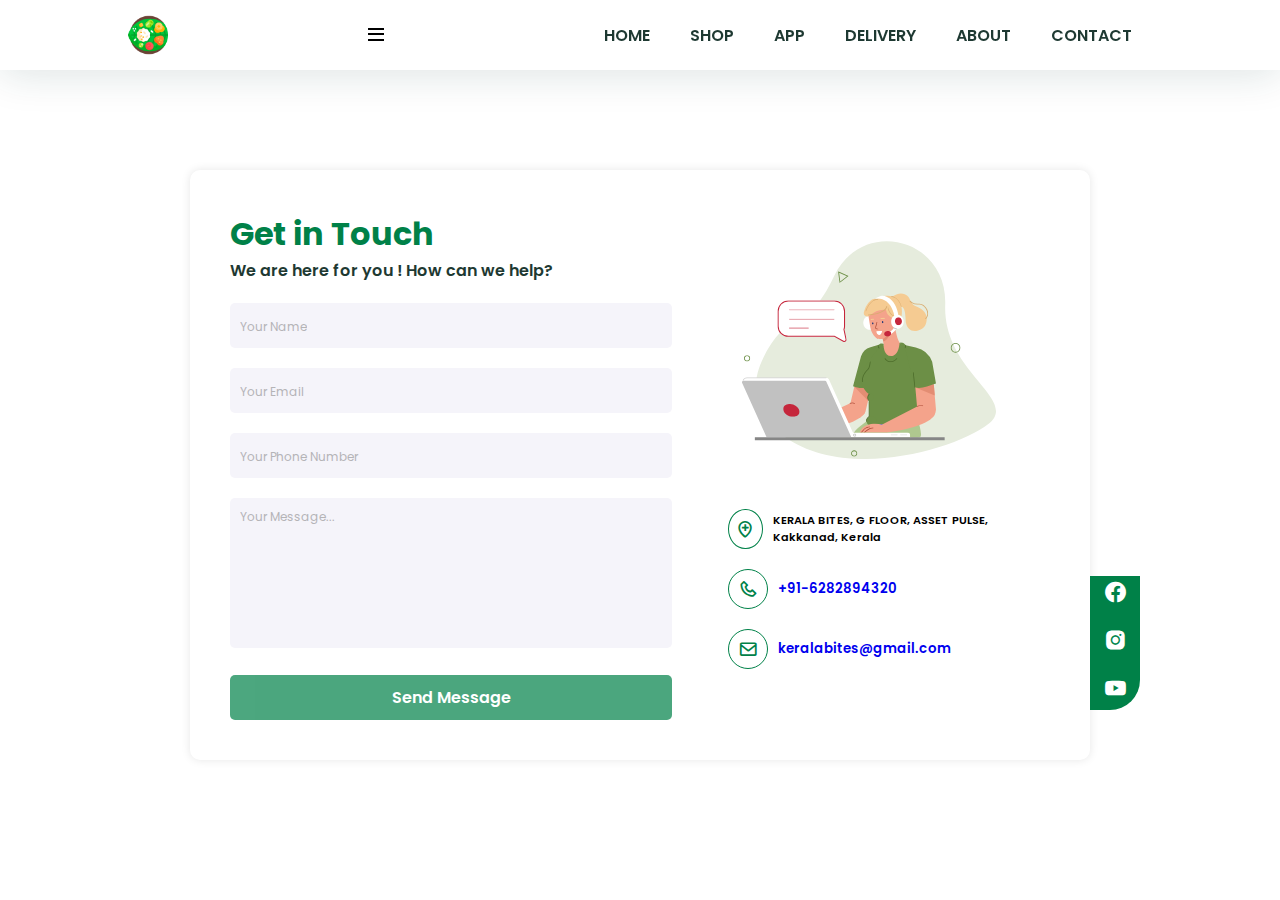
==== contact.html @ baeefce4 "created 6 html pages, added style and javascript" ====
<!DOCTYPE html>
<html lang="en">
<head>
    <meta charset="UTF-8">
    <meta name="viewport" content="width=device-width, initial-scale=1.0">
    <title>Kerala Sadhya</title>
    <!--Link To Css -->
    <link rel="stylesheet" href="css/style.css">
    <!--Box Icons-->
    <link href='https://unpkg.com/boxicons@2.1.4/css/boxicons.min.css' rel='stylesheet'>
</head>
<body>
    <header>
        <a href="#" class="logo"><img src="img/logo.png" alt=""></a>
        <div class="bx bx-menu" id="menu-icon"></div>
        <ul class="navbar">
                <li><a href="index.html">Home</a></li>
                <li><a href="shop.html">Shop</a></li>
                <li><a href="app.html">App</a></li>
                <li><a href="delivery.html">Delivery</a></li>
                <li><a href="about.html">About</a></li>
                <li><a href="contact.html">Contact</a></li>
        </ul>
    </header>
    <section class="contact" id="contact">
       
        <div class="contact-container">
            <div class="left">
                <div class="heading2">
                    <h3>Get in Touch</h3>
                    <span>We are here for you ! How can we help?</span>
                </div>

                <form id="contactForm" action="#">
                    <div class="inputBox">
                        <input type="text" id="name" class="name" placeholder="Your Name" required>
                        <span class="error" id="nameError"></span>
                    </div>
                    <div class="inputBox">
                        <input type="email" id="email" name="email" placeholder="Your Email" required>
                        <span class="error" id="emailError"></span>
                    </div>
                    <div class="inputBox">   
                        <input type="tel" id="phone" name="phone" placeholder="Your Phone Number" required>
                        <span class="error" id="phoneError"></span>
                    </div>
                    <div class="inputBox">
                        <textarea id="message" name="message" placeholder="Your Message..." rows="5" required></textarea>
                        <span class="error" id="messageError"></span>
                    </div>
                    <button type="submit" class="submit">Send Message</button>
                </form>
            </div>
            <div class="right">
                <div class="illustration">
                    <img src="img/contactus.svg" alt="">
                </div>
                <div class="contact-info">
                    <div class="infoBox">
                        <div class="icon">
                            <i class='bx bx-location-plus'></i>
                        </div>
                        <div class="text">
                            <p>KERALA BITES, G FLOOR, ASSET PULSE, Kakkanad, Kerala </p>
                        </div>
                    </div>
                    <div class="infoBox">
                        <div class="icon">
                            <i class='bx bx-phone' ></i>
                        </div>
                        <div class="text">
                            <a href="tel:+91-6282894320">+91-6282894320</a>
                        </div>
                    </div>
                    <div class="infoBox">
                        <div class="icon">
                            <i class='bx bx-envelope' ></i>
                        </div>
                        <div class="text">
                            <a href="mailto:keralabites@gmail.com">keralabites@gmail.com</a>
                        </div>
                    </div>
                </div>
            </div>
            <div class="social-icons">
                <a href="#">
                    <i class='bx bxl-facebook-circle'></i>
                </a>
                <a href="#">
                    <i class='bx bxl-instagram-alt' ></i>
                </a>
                <a href="#">
                    <i class='bx bxl-youtube' ></i>
                </a>
            </div>
        </div>
    </section>
    <script src="scripts.js"></script>
</body>
</html>
---- css/style.css ----
@import url('https://fonts.googleapis.com/css2?family=Poppins:ital,wght@0,400;0,500;0,600;0,700;0,800;0,900;1,400;1,500;1,600;1,700;1,800;1,900&display=swap');

*{
    margin: 0;
    padding: 0;
    box-sizing: border-box;
    scroll-padding-top: 2rem;
    font-family: "Poppins", sans-serif;
    list-style: none;
    scroll-behavior: smooth;
    text-decoration: none;
}

:root{
    --main-color :#008148;
    --second-color:#1e3932;
}

*::selection{
    color: #fff;
    background: var(--main-color);
}

section {
    padding: 7% 10%;

}

img{
    width : 100%;
}

header{
    position: fixed;
    width: 100%;
    top:0;
    right: 0;
    z-index: 1000;
    display: flex;
    align-items: center;
    justify-content: space-between;
    background-color: #fff;
    box-shadow: 0 4px 41px rgb(14 55 54 / 14%);
    padding : 15px 10%;
    transition : 0.2s;
}

.logo{
    display: flex;
    align-items: center;
}

.logo img{
    width: 40px;
}

.navbar{
    display : flex;
}

.navbar a {
font-size: 1 rem;
padding: 11px 20px;
color : var(--second-color);
font-weight : 600;
text-transform: uppercase;
}


.navbar a:hover{
    color : var(--main-color);
}

#menu-icon{
    font-size: 24px;
    cursor: pointer;
    /* z-index: 1001; */
}

.home{
    width:100%;
    min-height:100vh;
    display: flex;
    flex-wrap: wrap;
    align-items:center;
    background: #ffdf8d;
    gap:10rem;
}

.home-text{
    flex:1 1 17rem;
    border: 2px solid rgb(3, 90, 220);
}

.home-text span{
    font-size: 1rem;
    text-transform: uppercase;
    font-weight : 600;
    color: var(--second-color);

}

.home-text h1{
    font-size: 3.2rem;
    color:var(--main-color);
    font-weight: bolder;
}

.home-text h3{
    font-size: 1.8rem;
    color:var(--second-color);
    font-weight: 600;
    margin: 0.5rem 0 1.4rem;
    text-transform: capitalize;

}

.btn{
    padding : 7px 16px;
    border:2px solid var(--second-color);
    border-radius: 40px;
    color:var(--second-color);
    font-weight: 500;
     
}

.btn:hover{
    color:#fff;
    background:var(--second-color);
}

.home-img{
    flex: 1 1 17rem;
    display: flex;
    justify-content: center;
    border: 2px solid red;
} 

.home-img img{
    width: 25rem;
    height: 25rem;
    animation: animate 3s linear infinite;
}

@keyframes animate {
    0%{
        transform :translate(10px, 0)
    }
    50%{
        transform :translate(0px, -7px)
    }
    100%{
        transform :translate(10px, 0)
    }
    
}

.heading{
    margin-top:5rem;
    text-align: center;
}
    
.heading span{
    text-align: center;
    font-size: 1rem;
    font-weight: 600;
    color: var(--second-color);
}

.heading h1{
    font-size: 2rem;
    color:var(--main-color)
}

.shop-container{
    display: flex;
    flex-wrap:wrap;
    gap:1rem;
    margin-top:5rem;
    /* background-color: aqua; */
}

.shop-container .box {
    flex:1 1 10rem;
    background: var(--main-color);
    padding: 20px;
    display: flex;
    flex-direction: column;
    text-align:center;
    align-items: center;
    margin-top:3rem;
    margin-bottom:3rem;
    border-radius: 0.5rem;
}

.shop-container .box .box-img{
    width : 200px;
    height: 150px;
    margin-top: -100px;
    /* background-color: red; */
} 

.shop-container .box .box-img img {
    width:100%;
    height:100%;
    object-fit: contain;

}

.stars{
    margin : 1rem 0 0.1rem;

}

.shop-container .box .stars .bx{
    color:#ebdbc8;

}

.shop-container .box h2{
    color:#ebdbc8;
    font-size:1.2rem;
}

.shop-container .box span{
    color:#ebdbc7;
    font-size:1.4rem;
    font-weight:500;
    margin:0.2rem 0 0.5rem;
}

.box .btn {
    border:2px solid #ebdbc8;
    color:#ebdbc8;
}

.box .btn:hover{
    background:#ebdbc8;
    color:var(--second-color);
}


.partner-container,
.app-container{
    display:flex;
    flex-wrap: wrap;
    gap: 1.5rem;
    margin-top:2rem;
}

.delivery-img,
.app-img{
    flex:1 1 21rem;
}


.delivery-text,
.app-text{
    flex:1 1 21rem;
}

.delivery-text h2 ,
.app-text h2{
    font-size: 1.2rem;
    color: var(--second-color);

}

.delivery-text p , 
.app-text p{
    margin: 0.5rem 0 1rem;
    text-align:justify;    
}

.social-btns {
 display: flex;
 align-items: center;
 /* background-color: #ffdf8d; */
 /* justify-content: center; */
}

.app-btn{
  display: flex;
  justify-content: center;
  align-items: center;
  width: 45%;
  max-width: 160px;
  color: #fff;
  margin: 20px 10px;
  text-align: left;
  border-radius: 5px;
  text-decoration: none;
  font-family: "Lucida Grande", sans-serif;
  font-size: 10px;
  text-transform: uppercase;
  background-color: #101010;
  transition: background-color 0.25s linear;
}

.app-btn:hover {
        background-color: #454545;
}

.app-btn i {
   width: 20%;
   text-align: center;
   font-size: 28px;
   margin-right: 7px;
  }

.big-txt {
   font-size: 17px;
   text-transform: capitalize;
  }

  footer{
    display: flex;
    flex-direction: column;
    align-items: center;
    font-size:15px;
    padding: 3rem;
  }

  .social {
    margin:0.5rem; 
    font-size:25px;

  }

  .social a .bx{
    padding: 5px;
    color:#fff;
    background: #000;
    border-radius: 50%;
  }

  .social a .bx:hover{
    background-color: var(--main-color);
    padding: 5px;
    color:#fff;
    border-radius: 50%;
  }

  .links{
    margin:1rem 0 1rem;

  }
  .links a{
    font-size: 1rem;
    font-weight:500;
    color:var(--second-color);
    padding: 1rem;
  }

  .links a:hover{
    color:var(--main-color);

  }

  .contact{
    max-height:93vh;
    display: flex;
    align-items: center;
    justify-content: center;
    margin-top:5rem;
    /* background-color: #f5f4fa; */
}
.contact-container{
    position: relative;
    width: 100%;
    max-width: 900px;
    padding: 40px;
    display: flex;
    gap: 1rem;
    border-radius: 10px;
    background-color: #fff;
    box-shadow: 0 0 10px rgba(0, 0, 0, 0.1);
}

.contact-container .heading2 h3{
    font-size: 2rem;
    color: var(--main-color);
}

.contact-container .heading2 span{
    font-size: 1rem;
    font-weight: 600;
    color:var(--second-color);
}

.left{
    width:55%;
}


form{
    margin-top: 20px;
}

.inputBox{
    position: relative;
    margin-bottom: 20px;
}

.inputBox input,
.inputBox textarea{
    width: 100%;
    padding:10px;
    font-size: 16px;
    border-radius: 5px;
    border: none;
    outline: none;
    background-color: #f5f4fa;
}
.inputBox.error input,
.inputBox.error textarea{
    border-bottom:1px solid red;
}


.inputBox textarea{
    resize: none;
    height: 150px;
}

.submit{
    width: 100%;
    display: inline-block;
    padding: 10px 20px;
    font-size: 16px;
    font-weight: 600;
    border: none;
    color: #fff;
    background-color: var(--main-color);
    border-radius: 5px;
    cursor: pointer;
    transition: 0.5s;
    opacity: 0.7; 
}

.submit:hover{
    opacity: 1;
    background-color: #088d51;
}

.inputBox input::placeholder,
.inputBox textarea::placeholder{
    opacity: 0.5;
    font-size: 12px;
}

.right{
    width: 45%;
    /* background-color: #000; */

}

.illustration{
    display: flex;
    width: 100%;
    margin: 0 auto;


} 

 .illustration img{
    width: 70%;
    margin: auto;
    margin-top: 30px;
} 

.contact-info{
    display: flex;
    flex-direction: column;
    width: 100%;
    gap: 20px;
    margin-top: 50px;
    font-size: smaller;
    font-weight: 600;

}

.infoBox{

    display: flex;
    align-items: center;
    gap: 10px;
    margin-left: 40px;

}

.infoBox .icon {
    width:40px;
    height: 40px;
    font-size:20px;
    display: flex;
    align-items: center;
    justify-content: center;
    border-radius: 50%;
    border: 1px solid var(--main-color);
    color: var(--main-color);
}

.infoBox .text a {
    text-decoration: none;
    margin: 0;

}

.infoBox .text p {
   font-size: 0.7rem;

}

.infoBox .text{
    margin: 0;
}

.social-icons{
    position: absolute;
    right: -50px;
    bottom: 50px;
    width: 50px;
    display: flex;
    flex-direction: column;
    gap: 10px;
    font-size: 25px;
    align-items: center;
    background-color: var(--main-color);
    color: #fff;
    border-bottom-right-radius: 30px;
}

.social-icons a{
    text-decoration: none;
    color: white;
}


  @media (max-width:1150px){
    header{
        padding:18px 7%
    }
    section{
        padding: 120px 7%;
    }
    .home-text h1{
        font-size:3rem;
    }
    .home-text h2{
        font-size:1.5rem;
    }
  }

  @media (max-width:991px){
    header{
        padding:18px 4%
    }
    section{
        padding: 50px 4%;
    }
    .home-text h1{
        font-size:3rem;
    }
    .home-text h2{
        font-size:1.5rem;
    }
  } 

  @media (max-width:768px){
    header{
        padding:11px 4%
    }
    #menu-icon{
        display:initial;

    }
    header .navbar{
        position: absolute;
        top:-500px;
        left:0;
        right:0;
        display:flex;
        flex-direction: column;
        background: #fff;
        box-shadow: 0 4px 4px rgb(14 55 54 / 14%);
        border-top: 2px solid var(--main-color);
        transition: 0.2s;
        text-align: left;
    }
    .navbar.active{
        top:100%;

    }
    .navbar a{
        padding: 1.5rem;
        display: block;
        color:var(--second-color);
    }

    .contact-container{
        flex-direction: column;
        gap: 40px;
        padding: 20px;
    }
    .left, 
    .right {
        width: 100%;
    }
    .contact-info{
        margin-top: 40px;
    }

    .social-icons{
        position: relative;
        right:0;
        bottom: 0;
        width: 100%;
        max-width: 200px;
        margin: auto;
        padding: 10px 20px;
        flex-direction: row;
        justify-content: space-between;
        border-radius: 0;
        
      }
  }
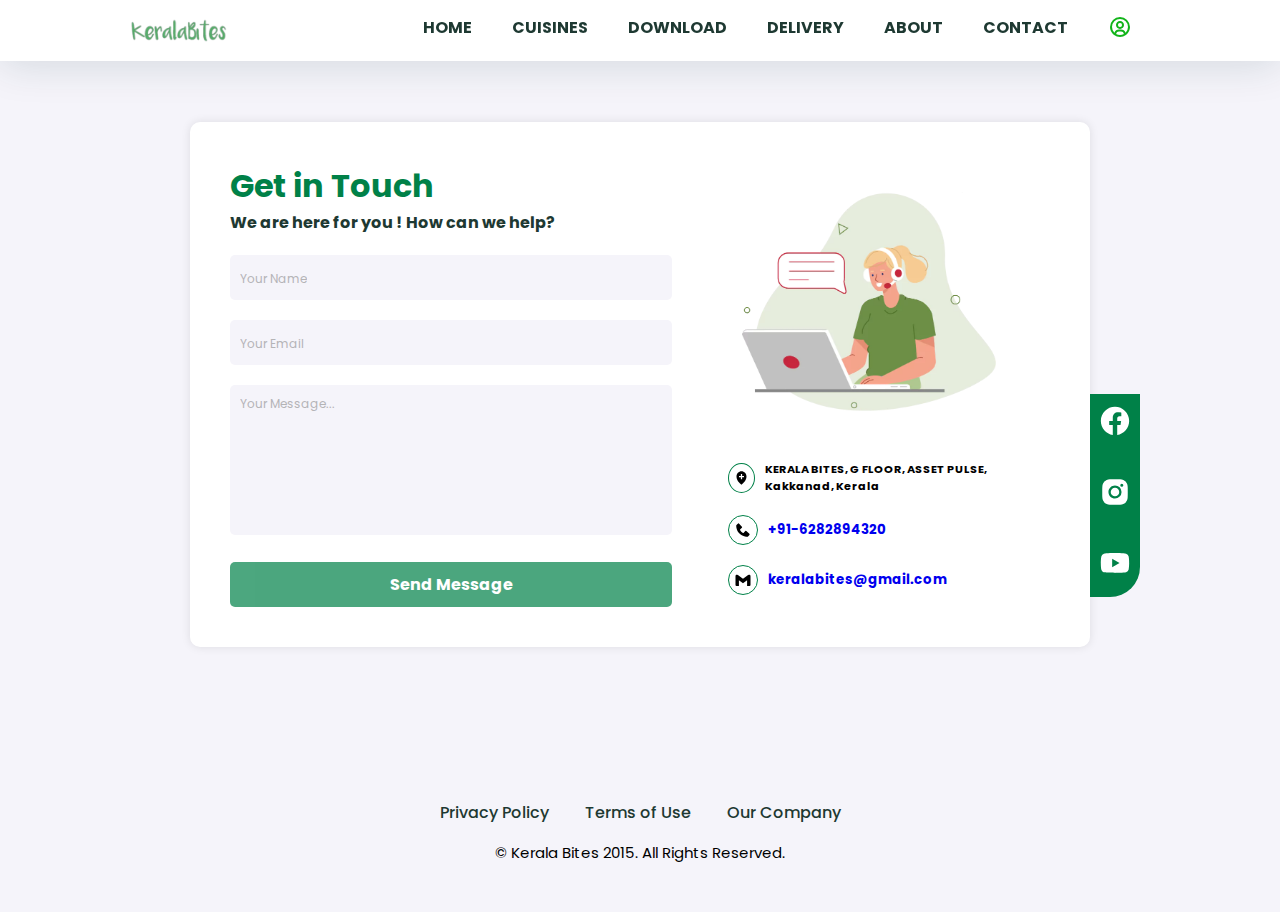
==== commit ea82d53f: "completed the website and made it responsive" ====
--- a/contact.html
+++ b/contact.html
@@ -3,27 +3,34 @@
 <head>
     <meta charset="UTF-8">
     <meta name="viewport" content="width=device-width, initial-scale=1.0">
-    <title>Kerala Sadhya</title>
+    <meta name="description" content="This is KeralaBites where you can order your favorite kerala food">
+    <title>KeralaBites | Enquiry</title>
     <!--Link To Css -->
     <link rel="stylesheet" href="css/style.css">
-    <!--Box Icons-->
-    <link href='https://unpkg.com/boxicons@2.1.4/css/boxicons.min.css' rel='stylesheet'>
 </head>
 <body>
+    <!--Navbar-->
     <header>
-        <a href="#" class="logo"><img src="img/logo.png" alt=""></a>
-        <div class="bx bx-menu" id="menu-icon"></div>
+        <a href="index.html" class="logo" aria-label="Go to homepage">
+            <img src="img/logo.webp" alt="Company Logo">
+        </a>
+        <svg id="menu-icon" xmlns="http://www.w3.org/2000/svg" width="24" height="24" viewBox="0 0 24 24">
+            <path d="M4 6h16v2H4zm0 5h16v2H4zm0 5h16v2H4z"></path>
+        </svg>
         <ul class="navbar">
                 <li><a href="index.html">Home</a></li>
-                <li><a href="shop.html">Shop</a></li>
-                <li><a href="app.html">App</a></li>
+                <li><a href="menu.html">Cuisines</a></li>
+                <li><a href="download.html">Download</a></li>
                 <li><a href="delivery.html">Delivery</a></li>
                 <li><a href="about.html">About</a></li>
                 <li><a href="contact.html">Contact</a></li>
+                <li><a href="#" aria-label="Register or Login" id="user-icon">
+                    <svg xmlns="http://www.w3.org/2000/svg" width="24" height="24" viewBox="0 0 24 24"><path d="M12 2A10.13 10.13 0 0 0 2 12a10 10 0 0 0 4 7.92V20h.1a9.7 9.7 0 0 0 11.8 0h.1v-.08A10 10 0 0 0 22 12 10.13 10.13 0 0 0 12 2zM8.07 18.93A3 3 0 0 1 11 16.57h2a3 3 0 0 1 2.93 2.36 7.75 7.75 0 0 1-7.86 0zm9.54-1.29A5 5 0 0 0 13 14.57h-2a5 5 0 0 0-4.61 3.07A8 8 0 0 1 4 12a8.1 8.1 0 0 1 8-8 8.1 8.1 0 0 1 8 8 8 8 0 0 1-2.39 5.64z"></path><path d="M12 6a3.91 3.91 0 0 0-4 4 3.91 3.91 0 0 0 4 4 3.91 3.91 0 0 0 4-4 3.91 3.91 0 0 0-4-4zm0 6a1.91 1.91 0 0 1-2-2 1.91 1.91 0 0 1 2-2 1.91 1.91 0 0 1 2 2 1.91 1.91 0 0 1-2 2z"></path></svg>
+                    </a></li> 
         </ul>
     </header>
-    <section class="contact" id="contact">
-       
+    
+    <section class="contact" id="contact">  
         <div class="contact-container">
             <div class="left">
                 <div class="heading2">
@@ -33,32 +40,28 @@
 
                 <form id="contactForm" action="#">
                     <div class="inputBox">
-                        <input type="text" id="name" class="name" placeholder="Your Name" required>
-                        <span class="error" id="nameError"></span>
+                        <input type="text" id="name" class="name" placeholder="Your Name" >
+                        <!-- <span class="error" id="nameError"></span> -->
                     </div>
                     <div class="inputBox">
-                        <input type="email" id="email" name="email" placeholder="Your Email" required>
-                        <span class="error" id="emailError"></span>
-                    </div>
-                    <div class="inputBox">   
-                        <input type="tel" id="phone" name="phone" placeholder="Your Phone Number" required>
-                        <span class="error" id="phoneError"></span>
+                        <input type="text" id="email" class="email" name="email" placeholder="Your Email" >
+                        <!-- <span class="error" id="emailError"></span> -->
                     </div>
                     <div class="inputBox">
-                        <textarea id="message" name="message" placeholder="Your Message..." rows="5" required></textarea>
-                        <span class="error" id="messageError"></span>
+                        <textarea id="message" class="message" name="message" placeholder="Your Message..." rows="5" ></textarea>
+                        <!-- <span class="error" id="messageError"></span> -->
                     </div>
                     <button type="submit" class="submit">Send Message</button>
                 </form>
             </div>
             <div class="right">
                 <div class="illustration">
-                    <img src="img/contactus.svg" alt="">
+                    <img src="img/contactus.webp" alt="">
                 </div>
                 <div class="contact-info">
                     <div class="infoBox">
                         <div class="icon">
-                            <i class='bx bx-location-plus'></i>
+                            <img src="img/location.svg" alt="location_icon">
                         </div>
                         <div class="text">
                             <p>KERALA BITES, G FLOOR, ASSET PULSE, Kakkanad, Kerala </p>
@@ -66,7 +69,8 @@
                     </div>
                     <div class="infoBox">
                         <div class="icon">
-                            <i class='bx bx-phone' ></i>
+                            <img src="img/phone.svg" alt="phone_icon">
+
                         </div>
                         <div class="text">
                             <a href="tel:+91-6282894320">+91-6282894320</a>
@@ -74,7 +78,7 @@
                     </div>
                     <div class="infoBox">
                         <div class="icon">
-                            <i class='bx bx-envelope' ></i>
+                            <img src="img/gmail.svg" alt="gmail_icon">
                         </div>
                         <div class="text">
                             <a href="mailto:keralabites@gmail.com">keralabites@gmail.com</a>
@@ -83,18 +87,28 @@
                 </div>
             </div>
             <div class="social-icons">
-                <a href="#">
-                    <i class='bx bxl-facebook-circle'></i>
+                <a href="https://www.facebook.com" aria-label="Visit Facebook">
+                    <!-- <i class='bx bxl-facebook-circle'></i> -->
+                    <svg class='bx' xmlns="http://www.w3.org/2000/svg" viewBox="0 0 24 24" ><path d="M12.001 2.002c-5.522 0-9.999 4.477-9.999 9.999 0 4.99 3.656 9.126 8.437 9.879v-6.988h-2.54v-2.891h2.54V9.798c0-2.508 1.493-3.891 3.776-3.891 1.094 0 2.24.195 2.24.195v2.459h-1.264c-1.24 0-1.628.772-1.628 1.563v1.875h2.771l-.443 2.891h-2.328v6.988C18.344 21.129 22 16.992 22 12.001c0-5.522-4.477-9.999-9.999-9.999z"></path></svg>
                 </a>
-                <a href="#">
-                    <i class='bx bxl-instagram-alt' ></i>
+                <a href="https://www.instagram.com" aria-label="Visit Instagram">
+                    <svg class='bx' xmlns="http://www.w3.org/2000/svg" viewBox="0 0 24 24"><path d="M20.947 8.305a6.53 6.53 0 0 0-.419-2.216 4.61 4.61 0 0 0-2.633-2.633 6.606 6.606 0 0 0-2.186-.42c-.962-.043-1.267-.055-3.709-.055s-2.755 0-3.71.055a6.606 6.606 0 0 0-2.185.42 4.607 4.607 0 0 0-2.633 2.633 6.554 6.554 0 0 0-.419 2.185c-.043.963-.056 1.268-.056 3.71s0 2.754.056 3.71c.015.748.156 1.486.419 2.187a4.61 4.61 0 0 0 2.634 2.632 6.584 6.584 0 0 0 2.185.45c.963.043 1.268.056 3.71.056s2.755 0 3.71-.056a6.59 6.59 0 0 0 2.186-.419 4.615 4.615 0 0 0 2.633-2.633c.263-.7.404-1.438.419-2.187.043-.962.056-1.267.056-3.71-.002-2.442-.002-2.752-.058-3.709zm-8.953 8.297c-2.554 0-4.623-2.069-4.623-4.623s2.069-4.623 4.623-4.623a4.623 4.623 0 0 1 0 9.246zm4.807-8.339a1.077 1.077 0 0 1-1.078-1.078 1.077 1.077 0 1 1 2.155 0c0 .596-.482 1.078-1.077 1.078z"></path><circle cx="11.994" cy="11.979" r="3.003"></circle></svg>
                 </a>
-                <a href="#">
-                    <i class='bx bxl-youtube' ></i>
+                <a href="https://www.youtube.com" aria-label="Visit YouTube">
+                    <svg class='bx' xmlns="http://www.w3.org/2000/svg" viewBox="0 0 24 24" ><path d="M21.593 7.203a2.506 2.506 0 0 0-1.762-1.766C18.265 5.007 12 5 12 5s-6.264-.007-7.831.404a2.56 2.56 0 0 0-1.766 1.778c-.413 1.566-.417 4.814-.417 4.814s-.004 3.264.406 4.814c.23.857.905 1.534 1.763 1.765 1.582.43 7.83.437 7.83.437s6.265.007 7.831-.403a2.515 2.515 0 0 0 1.767-1.763c.414-1.565.417-4.812.417-4.812s.02-3.265-.407-4.831zM9.996 15.005l.005-6 5.207 3.005-5.212 2.995z"></path></svg>
                 </a>
             </div>
         </div>
     </section>
-    <script src="scripts.js"></script>
+    <footer>
+        <div class="links">
+            <a href="#">Privacy Policy</a>
+            <a href="#">Terms of Use</a>
+            <a href="#">Our Company</a>
+        </div> 
+        <p>&copy; Kerala Bites 2015. All Rights Reserved.</p>
+    </footer>    
+    <script src="js/form_validation.js"></script>
+    <script src="js/main.js"></script>
 </body>
 </html>
--- a/css/style.css
+++ b/css/style.css
@@ -1,4 +1,33 @@
-@import url('https://fonts.googleapis.com/css2?family=Poppins:ital,wght@0,400;0,500;0,600;0,700;0,800;0,900;1,400;1,500;1,600;1,700;1,800;1,900&display=swap');
+/* @import url('https://fonts.googleapis.com/css2?family=Poppins:ital,wght@0,400;0,500;0,600;0,700;0,800;0,900&display=swap'); */
+
+@font-face {
+    font-family: 'Poppins';
+    src: url('fonts/Poppins-Regular.ttf') format('truetype');
+    font-weight: 400;
+    font-style: normal;
+}
+
+@font-face {
+    font-family: 'Poppins';
+    src: url('fonts/Poppins-Medium.ttf') format('truetype');
+    font-weight: 500;
+    font-style: normal;
+}
+
+@font-face {
+    font-family: 'Poppins';
+    src: url('fonts/Poppins-Bold.ttf') format('truetype');
+    font-weight: 700;
+    font-style: normal;
+}
+
+@font-face {
+    font-family: 'Poppins';
+    src: url('fonts/Poppins-Black.ttf') format('truetype');
+    font-weight: 900;
+    font-style: normal;
+}
+
 
 *{
     margin: 0;
@@ -21,14 +50,47 @@
     background: var(--main-color);
 }
 
+/* styles for elements that are common in all pages */
+
 section {
     padding: 7% 10%;
-
 }
 
 img{
     width : 100%;
 }
+
+.btn{
+    padding : 7px 16px;
+    border:2px solid var(--second-color);
+    border-radius: 40px;
+    color:var(--second-color);
+    font-weight: 700;
+}
+
+.btn:hover{
+    color:#fff;
+    background:var(--second-color);
+}
+
+.heading{
+    margin-top:5rem;
+    text-align: center;
+} 
+
+.heading span{
+    text-align: center;
+    font-size: 1rem;
+    font-weight: 600;
+    color: var(--second-color);
+}
+
+.heading h1{
+    font-size: 2rem;
+    color:var(--main-color)
+}
+
+/* -----Navbar common for all pages---- */
 
 header{
     position: fixed;
@@ -51,7 +113,7 @@
 }
 
 .logo img{
-    width: 40px;
+    width: 100px;
 }
 
 .navbar{
@@ -59,13 +121,16 @@
 }
 
 .navbar a {
-font-size: 1 rem;
-padding: 11px 20px;
-color : var(--second-color);
-font-weight : 600;
-text-transform: uppercase;
-}
-
+    font-size: 1 rem;
+    padding: 11px 20px;
+    color : var(--second-color);
+    font-weight : 700;
+    text-transform: uppercase;
+}
+
+.navbar a#user-icon {
+    fill:  rgb(18, 180, 26);;
+}
 
 .navbar a:hover{
     color : var(--main-color);
@@ -74,251 +139,20 @@
 #menu-icon{
     font-size: 24px;
     cursor: pointer;
-    /* z-index: 1001; */
-}
-
-.home{
-    width:100%;
-    min-height:100vh;
-    display: flex;
-    flex-wrap: wrap;
-    align-items:center;
-    background: #ffdf8d;
-    gap:10rem;
-}
-
-.home-text{
-    flex:1 1 17rem;
-    border: 2px solid rgb(3, 90, 220);
-}
-
-.home-text span{
-    font-size: 1rem;
-    text-transform: uppercase;
-    font-weight : 600;
-    color: var(--second-color);
-
-}
-
-.home-text h1{
-    font-size: 3.2rem;
-    color:var(--main-color);
-    font-weight: bolder;
-}
-
-.home-text h3{
-    font-size: 1.8rem;
-    color:var(--second-color);
-    font-weight: 600;
-    margin: 0.5rem 0 1.4rem;
-    text-transform: capitalize;
-
-}
-
-.btn{
-    padding : 7px 16px;
-    border:2px solid var(--second-color);
-    border-radius: 40px;
-    color:var(--second-color);
-    font-weight: 500;
-     
-}
-
-.btn:hover{
-    color:#fff;
-    background:var(--second-color);
-}
-
-.home-img{
-    flex: 1 1 17rem;
-    display: flex;
-    justify-content: center;
-    border: 2px solid red;
-} 
-
-.home-img img{
-    width: 25rem;
-    height: 25rem;
-    animation: animate 3s linear infinite;
-}
-
-@keyframes animate {
-    0%{
-        transform :translate(10px, 0)
-    }
-    50%{
-        transform :translate(0px, -7px)
-    }
-    100%{
-        transform :translate(10px, 0)
-    }
-    
-}
-
-.heading{
-    margin-top:5rem;
-    text-align: center;
-}
-    
-.heading span{
-    text-align: center;
-    font-size: 1rem;
-    font-weight: 600;
-    color: var(--second-color);
-}
-
-.heading h1{
-    font-size: 2rem;
-    color:var(--main-color)
-}
-
-.shop-container{
-    display: flex;
-    flex-wrap:wrap;
-    gap:1rem;
-    margin-top:5rem;
-    /* background-color: aqua; */
-}
-
-.shop-container .box {
-    flex:1 1 10rem;
-    background: var(--main-color);
-    padding: 20px;
-    display: flex;
-    flex-direction: column;
-    text-align:center;
-    align-items: center;
-    margin-top:3rem;
-    margin-bottom:3rem;
-    border-radius: 0.5rem;
-}
-
-.shop-container .box .box-img{
-    width : 200px;
-    height: 150px;
-    margin-top: -100px;
-    /* background-color: red; */
-} 
-
-.shop-container .box .box-img img {
-    width:100%;
-    height:100%;
-    object-fit: contain;
-
-}
-
-.stars{
-    margin : 1rem 0 0.1rem;
-
-}
-
-.shop-container .box .stars .bx{
-    color:#ebdbc8;
-
-}
-
-.shop-container .box h2{
-    color:#ebdbc8;
-    font-size:1.2rem;
-}
-
-.shop-container .box span{
-    color:#ebdbc7;
-    font-size:1.4rem;
-    font-weight:500;
-    margin:0.2rem 0 0.5rem;
-}
-
-.box .btn {
-    border:2px solid #ebdbc8;
-    color:#ebdbc8;
-}
-
-.box .btn:hover{
-    background:#ebdbc8;
-    color:var(--second-color);
-}
-
-
-.partner-container,
-.app-container{
-    display:flex;
-    flex-wrap: wrap;
-    gap: 1.5rem;
-    margin-top:2rem;
-}
-
-.delivery-img,
-.app-img{
-    flex:1 1 21rem;
-}
-
-
-.delivery-text,
-.app-text{
-    flex:1 1 21rem;
-}
-
-.delivery-text h2 ,
-.app-text h2{
-    font-size: 1.2rem;
-    color: var(--second-color);
-
-}
-
-.delivery-text p , 
-.app-text p{
-    margin: 0.5rem 0 1rem;
-    text-align:justify;    
-}
-
-.social-btns {
- display: flex;
- align-items: center;
- /* background-color: #ffdf8d; */
- /* justify-content: center; */
-}
-
-.app-btn{
-  display: flex;
-  justify-content: center;
-  align-items: center;
-  width: 45%;
-  max-width: 160px;
-  color: #fff;
-  margin: 20px 10px;
-  text-align: left;
-  border-radius: 5px;
-  text-decoration: none;
-  font-family: "Lucida Grande", sans-serif;
-  font-size: 10px;
-  text-transform: uppercase;
-  background-color: #101010;
-  transition: background-color 0.25s linear;
-}
-
-.app-btn:hover {
-        background-color: #454545;
-}
-
-.app-btn i {
-   width: 20%;
-   text-align: center;
-   font-size: 28px;
-   margin-right: 7px;
-  }
-
-.big-txt {
-   font-size: 17px;
-   text-transform: capitalize;
-  }
-
-  footer{
+    z-index: 1001;
+    display: none;
+}
+
+/* footer common for all pages*/
+
+footer{
     display: flex;
     flex-direction: column;
     align-items: center;
     font-size:15px;
     padding: 3rem;
+    background-color: #f5f4fa;
+
   }
 
   .social {
@@ -327,44 +161,418 @@
 
   }
 
-  .social a .bx{
+  .social .bx{
     padding: 5px;
-    color:#fff;
+    fill: #fff;
     background: #000;
     border-radius: 50%;
-  }
-
-  .social a .bx:hover{
+    width: 44px;
+    height: 44px;
+  }
+
+  .social .bx:hover{
     background-color: var(--main-color);
     padding: 5px;
     color:#fff;
     border-radius: 50%;
   }
 
-  .links{
-    margin:1rem 0 1rem;
-
-  }
-  .links a{
+
+/* index page */
+
+.home{
+    width:100%;
+    min-height:100vh;
+    display: flex;
+    flex-wrap: wrap;
+    align-items:center;
+    background: #a1f7d2;
+    gap:5rem;
+}
+
+.home-text{
+    flex:1 1 17rem;
+}
+
+.home-text span{
     font-size: 1rem;
+    text-transform: uppercase;
+    font-weight : 700;
+    color: var(--second-color);
+}
+
+.home-text h1{
+    font-size: 3.2rem;
+    color:var(--main-color);
+    font-weight: 700;
+}
+
+.home-text h2{
+    color:var(--second-color);
+    font-weight: 700;
+    margin: 0.5rem 0 1.4rem;
+    text-transform: capitalize;
+}
+
+.home-img{
+    flex: 1 1 17rem;
+    display: flex;
+    justify-content: center;
+} 
+
+.home-img img{
+    width: 80%;
+    height: 80%;
+    animation: animate 3s linear infinite;
+}
+
+@keyframes animate {
+    0%{
+        transform :translate(10px, 0)
+    }
+    50%{
+        transform :translate(0px, -7px)
+    }
+    100%{
+        transform :translate(10px, 0)
+    }
+}
+
+.intro{
+    background-color: #e5ffa7;
+}
+
+.intro .heading,
+.delivery .heading{
+    margin-top: 1rem;
+}
+
+.intro-container,
+.delivery-container,
+.app-container,
+.menu-container,
+.story-container{
+    display:flex;
+    flex-wrap: wrap;
+    gap: 1.5rem;
+    margin-top:3rem;
+}
+
+.intro-img,
+.delivery-img,
+.app-img,
+.story-img{
+    flex:1 1 15rem;
+}
+
+.intro-img img,
+.app-img img,
+.story-img img{
+    border-radius: 10px;
+}
+
+.intro-text,
+.delivery-text,
+.app-text,
+.story-text{
+    flex:1 1 21rem;
+}
+
+.intro-text h2,
+.delivery-text h2 ,
+.app-text h2,
+.story-text h2{
+    font-size: 1rem;
+    color: var(--second-color);
+}
+
+.intro-text p,
+.delivery-text p , 
+.app-text p,
+.story-text p{
+    margin: 1rem 0 1rem;
+    text-align:justify;    
+}
+
+.service-container{
+    display: grid;
+    grid-template-columns: repeat(3, 1fr);
+    flex-wrap: wrap;
+    gap: 1.5rem;
+    margin-top: 4rem;
+} 
+.s-box{
+    text-align:center;
+    padding:20px 30px;
+}
+.s-box img{
+    width:90px;
+}
+.s-box h3{
+    margin:4px 0 10px;
+    font-size:1.2rem;
+    color: var(--main-color);
+}
+.s-box p{
+    line-height:1.7;
+}
+
+/* menu page*/
+
+.menu-container{
+    gap:1rem;
+    margin-top:5rem;
+}
+
+.menu-container .box {
+    flex:1 1 10rem;
+    background: var(--main-color);
+    padding: 25px;
+    display: flex;
+    flex-direction: column;
+    text-align:center;
+    align-items: center;
+    margin-top:3rem;
+    margin-bottom:3rem;
+    border-radius: 0.5rem;
+    color: #fff;
+}
+
+.menu-container .box .box-img{
+    width : 200px;
+    height: 150px;
+    margin-top: -100px;
+} 
+
+.menu-container .box .box-img img {
+    width:100%;
+    height:100%;
+    object-fit: contain;
+}
+
+.stars{
+    display: flex;
+    margin : 1rem 0 1rem;
+    width: 25px;
+    justify-content: center;
+}
+
+.menu-container .box .stars .filter-blue{
+    /* filter: invert(85%) sepia(28%) saturate(419%) hue-rotate(118deg) brightness(105%) contrast(88%); */
+    filter: invert(99%) sepia(74%) saturate(1420%) hue-rotate(322deg) brightness(103%) contrast(87%);
+}
+
+.menu-container .box h2{
+    font-size:1.2rem;
+}
+
+.menu-container .box p{
+    font-weight:400;
+    font-size:0.8rem;
+    margin: 10px 0 5px ;
+}
+
+.menu-container .box .price{
+    display: flex;
+    align-items: center;
+    justify-content: center;
+    gap: 0.5rem;
+}
+
+.menu-container .box span{
+    color:#eed571;
+    font-size:2rem;
     font-weight:500;
+    margin:0.2rem 0 0.5rem;
+}
+
+.menu-container .box .rs {
+    font-size:1.5rem;
+}
+
+.box .btn {
+    border:2px solid #ebdbc8;
+    font-size:1rem ;
+    color:#ebdbc8;
+    padding-top: 5px;
+    margin-top: 0;
+}
+
+.box .btn:hover{
+    background:#ebdbc8;
     color:var(--second-color);
-    padding: 1rem;
-  }
-
-  .links a:hover{
-    color:var(--main-color);
-
-  }
-
-  .contact{
-    max-height:93vh;
-    display: flex;
-    align-items: center;
+}
+
+/* download page  */
+
+.social-btns {
+    display: flex;
+    gap: 1rem;
+    align-items: center;
+   }
+   
+.filter-white{
+    filter: invert(100%) sepia(100%) saturate(2%) hue-rotate(24deg) brightness(104%) contrast(101%);
+   }
+   
+.app-btn{
+     display: flex;
+     gap: 1rem;
+     justify-content: center;
+     align-items: center;
+     width: 140px;
+     color: #fff;
+     border-radius: 5px;
+     text-decoration: none;
+     font-family: "Lucida Grande", sans-serif;
+     font-size: 7px;
+     text-transform: uppercase;
+     background-color: #101010;
+     transition: background-color 0.25s linear;
+     padding: 1px;
+   }
+   
+.app-btn:hover {
+    background-color: #454545;
+   }
+   
+.social-btns img{
+   width: 30%;
+   }
+   
+.big-txt {
+    font-size: 10px;
+    text-transform: capitalize;
+   }
+
+/* delivery page  */
+
+.our-delivery,
+.partner-delivery{
+    padding: 10px;
+}
+
+.delivery-img {
+    padding: 5%;
+    text-align: center;
+    padding-top: 30px;
+}
+
+.partner-delivery .delivery-img img{
+    width:150px;
+    height:150px;
+}
+
+/* about page  */
+
+.about .heading{
+    margin-top: 20px;
+}
+
+.story-container{
+    padding: 30px;
+}
+
+.story-img{
+    padding: 2%;
+    text-align: center;
+}
+
+.story-img img{
+    width: 90%;
+}
+.team-container{
+    margin-top: 5rem;
+}
+
+.team-container .container{
+    width:95%;
+    margin: auto;
+  }
+
+.team-container .container .row{
+    width:100%;
+    margin: auto;
+  }
+
+.team-container .container .row .title{
+    text-align: center;
+    margin-top: 50px;
+  }
+
+.team-container .container .row .title h4{
+    margin: 20px 0px;
+  }
+
+.team-container .container .row .title p{
+    text-align: justify;
+  }
+
+.team-container .container .team-card{
+   width:100%;
+   display:grid;
+   grid-template-columns: repeat(3, 1fr);
+   grid-gap: 40px;
+   margin-top: 50px;
+
+  }
+
+.team-container .container .team-card .card{
+    width: 100%;
+    background-color: #fafafa;
+    display: flex;
+    flex-direction: column;
     justify-content: center;
-    margin-top:5rem;
-    /* background-color: #f5f4fa; */
-}
+    align-items: center;
+    padding: 20px;
+    cursor: pointer;
+  }
+
+.team-container .container .team-card .card:hover{
+    background-color: #f3f3f3;
+  }
+
+.team-container .container .team-card .card .image-section img{
+    height: 150px;
+    width: 150px;
+    border-radius: 50%;
+    border:6px solid #fff
+  }
+
+.team-container .container .team-card .card .content{
+    width: 100%;
+    text-align: center;
+  }
+
+.team-container .container .team-card .card .content h3{
+    margin-top: 10px;
+    letter-spacing:1.5px;
+    color: #639ab8;
+  }
+
+.team-container .container .team-card .card .content h4{
+    margin-top: 10px;
+    letter-spacing:1.5px;
+    color: #6e6e6e;
+  }
+
+.team-container .container .team-card .card .content p{
+    margin: 16px 0px;
+    font-size: 12px;
+    letter-spacing:1.5px;
+    color: #6c6c6c;
+  }
+
+
+/* contact page */
+
+.contact{
+    display: flex;
+    align-items: center;
+    justify-content: center;
+    background-color: #f5f4fa;
+}
+
 .contact-container{
     position: relative;
     width: 100%;
@@ -375,6 +583,7 @@
     border-radius: 10px;
     background-color: #fff;
     box-shadow: 0 0 10px rgba(0, 0, 0, 0.1);
+    margin-top: 2rem;
 }
 
 .contact-container .heading2 h3{
@@ -401,6 +610,7 @@
     position: relative;
     margin-bottom: 20px;
 }
+
 
 .inputBox input,
 .inputBox textarea{
@@ -412,15 +622,33 @@
     outline: none;
     background-color: #f5f4fa;
 }
+
 .inputBox.error input,
-.inputBox.error textarea{
-    border-bottom:1px solid red;
-}
-
+.inputBox.error text-area
+ {
+    border-bottom: 1px solid red;
+}
+
+.inputBox:not(.error) input:focus,
+.inputBox:not(.error) textarea:focus{
+    border-bottom: 1px solid rgb(35, 168, 57);
+}
 
 .inputBox textarea{
     resize: none;
     height: 150px;
+}
+
+.inputBox input::placeholder,
+.inputBox textarea::placeholder{
+    opacity: 0.5;
+    font-size: 12px;
+}
+
+.inputBox .err-msg{
+    font-size:10px;
+    color: red;
+
 }
 
 .submit{
@@ -443,16 +671,9 @@
     background-color: #088d51;
 }
 
-.inputBox input::placeholder,
-.inputBox textarea::placeholder{
-    opacity: 0.5;
-    font-size: 12px;
-}
 
 .right{
     width: 45%;
-    /* background-color: #000; */
-
 }
 
 .illustration{
@@ -490,9 +711,9 @@
 }
 
 .infoBox .icon {
-    width:40px;
-    height: 40px;
-    font-size:20px;
+    width:30px;
+    height: 30px;
+    padding: 5px;
     display: flex;
     align-items: center;
     justify-content: center;
@@ -524,7 +745,7 @@
     display: flex;
     flex-direction: column;
     gap: 10px;
-    font-size: 25px;
+    /* font-size: 25px; */
     align-items: center;
     background-color: var(--main-color);
     color: #fff;
@@ -534,8 +755,41 @@
 .social-icons a{
     text-decoration: none;
     color: white;
-}
-
+    padding: 5px;
+}
+
+.social-icons a{
+    text-decoration: none;
+    color: white;
+    padding: 5px;
+}
+
+.social-icons a svg{
+    padding: 5px;
+    fill: #fff;
+    border-radius: 50%;
+    width: 44px;
+    height: 44px;
+}
+
+
+  .links{
+    margin:1rem 0 1rem;
+
+  }
+  .links a{
+    font-size: 1rem;
+    font-weight:500;
+    color:var(--second-color);
+    padding: 1rem;
+  }
+
+  .links a:hover{
+    color:var(--main-color);
+
+  }
+
+/*-------------- responsive --------------*/
 
   @media (max-width:1150px){
     header{
@@ -565,6 +819,18 @@
     .home-text h2{
         font-size:1.5rem;
     }
+
+    .home-img img{
+        width: 90%;
+        height: 90%;
+    
+    }
+
+    .team-container .container .team-card,
+    .service-container{
+        grid-template-columns: repeat(2, 1fr);
+       }
+     
   } 
 
   @media (max-width:768px){
@@ -573,11 +839,10 @@
     }
     #menu-icon{
         display:initial;
-
     }
     header .navbar{
         position: absolute;
-        top:-500px;
+        top:-600px;
         left:0;
         right:0;
         display:flex;
@@ -586,11 +851,10 @@
         box-shadow: 0 4px 4px rgb(14 55 54 / 14%);
         border-top: 2px solid var(--main-color);
         transition: 0.2s;
-        text-align: left;
+        text-align: center;
     }
     .navbar.active{
         top:100%;
-
     }
     .navbar a{
         padding: 1.5rem;
@@ -598,11 +862,35 @@
         color:var(--second-color);
     }
 
+    .home{
+       padding: 40px;
+       gap:1rem;
+       justify-content: center;
+    }
+
+    .home-text{
+        margin-top:30px; ;
+    }
+
+    .home-img img{
+        width: 65%;
+        height: 65%;
+    
+    }
+    
     .contact-container{
         flex-direction: column;
         gap: 40px;
         padding: 20px;
     }
+
+    .story-container{
+        padding: 10px;
+    }
+    
+
+    /* contact section  */
+    
     .left, 
     .right {
         width: 100%;
@@ -616,12 +904,26 @@
         right:0;
         bottom: 0;
         width: 100%;
-        max-width: 200px;
+        max-width: 250px;
         margin: auto;
         padding: 10px 20px;
         flex-direction: row;
         justify-content: space-between;
-        border-radius: 0;
+        border-radius: 25px;
         
       }
+
+      .links{
+        display: flex;
+    
+      }
+
+      .team-container .container .team-card,
+      .service-container{
+  
+        grid-template-columns: 1fr;
+
+     
+       }
+     
   } 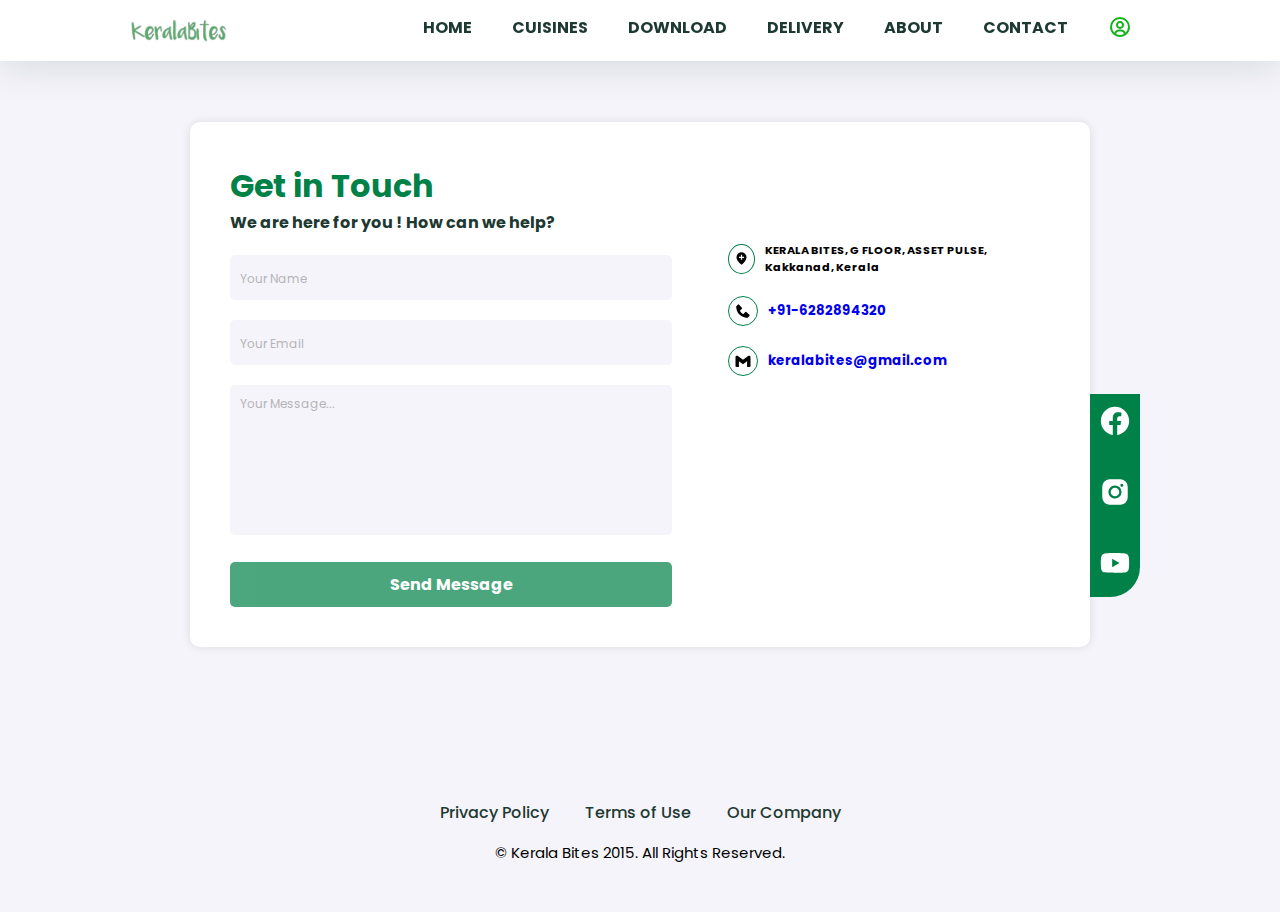
==== commit d7650ac4: "modified file structure" ====
--- a/contact.html
+++ b/contact.html
@@ -56,12 +56,12 @@
             </div>
             <div class="right">
                 <div class="illustration">
-                    <img src="img/contactus.webp" alt="">
+                    <img src="icons/contactus.webp" alt="">
                 </div>
                 <div class="contact-info">
                     <div class="infoBox">
                         <div class="icon">
-                            <img src="img/location.svg" alt="location_icon">
+                            <img src="icons/location.svg" alt="location_icon">
                         </div>
                         <div class="text">
                             <p>KERALA BITES, G FLOOR, ASSET PULSE, Kakkanad, Kerala </p>
@@ -69,7 +69,7 @@
                     </div>
                     <div class="infoBox">
                         <div class="icon">
-                            <img src="img/phone.svg" alt="phone_icon">
+                            <img src="icons/phone.svg" alt="phone_icon">
 
                         </div>
                         <div class="text">
@@ -78,7 +78,7 @@
                     </div>
                     <div class="infoBox">
                         <div class="icon">
-                            <img src="img/gmail.svg" alt="gmail_icon">
+                            <img src="icons/gmail.svg" alt="gmail_icon">
                         </div>
                         <div class="text">
                             <a href="mailto:keralabites@gmail.com">keralabites@gmail.com</a>
--- a/css/style.css
+++ b/css/style.css
@@ -2,28 +2,28 @@
 
 @font-face {
     font-family: 'Poppins';
-    src: url('fonts/Poppins-Regular.ttf') format('truetype');
+    src: url('../fonts/Poppins-Regular.ttf') format('truetype');
     font-weight: 400;
     font-style: normal;
 }
 
 @font-face {
     font-family: 'Poppins';
-    src: url('fonts/Poppins-Medium.ttf') format('truetype');
+    src: url('../fonts/Poppins-Medium.ttf') format('truetype');
     font-weight: 500;
     font-style: normal;
 }
 
 @font-face {
     font-family: 'Poppins';
-    src: url('fonts/Poppins-Bold.ttf') format('truetype');
+    src: url('../fonts/Poppins-Bold.ttf') format('truetype');
     font-weight: 700;
     font-style: normal;
 }
 
 @font-face {
     font-family: 'Poppins';
-    src: url('fonts/Poppins-Black.ttf') format('truetype');
+    src: url('../fonts/Poppins-Black.ttf') format('truetype');
     font-weight: 900;
     font-style: normal;
 }
@@ -114,6 +114,7 @@
 
 .logo img{
     width: 100px;
+    height: 25px;
 }
 
 .navbar{
@@ -405,8 +406,22 @@
 
 /* download page  */
 
+.app-img{
+    text-align: center;
+}
+.app-img img{
+    height: 100%;
+    width: 80%;
+   
+}
+
+.app-text{
+    padding: 10px;
+}
+
 .social-btns {
     display: flex;
+    flex-wrap: wrap;
     gap: 1rem;
     align-items: center;
    }
@@ -437,7 +452,8 @@
    }
    
 .social-btns img{
-   width: 30%;
+   width: 30px;
+   height: 30px;
    }
    
 .big-txt {
@@ -480,6 +496,7 @@
 
 .story-img img{
     width: 90%;
+    height: 90%;
 }
 .team-container{
     margin-top: 5rem;
